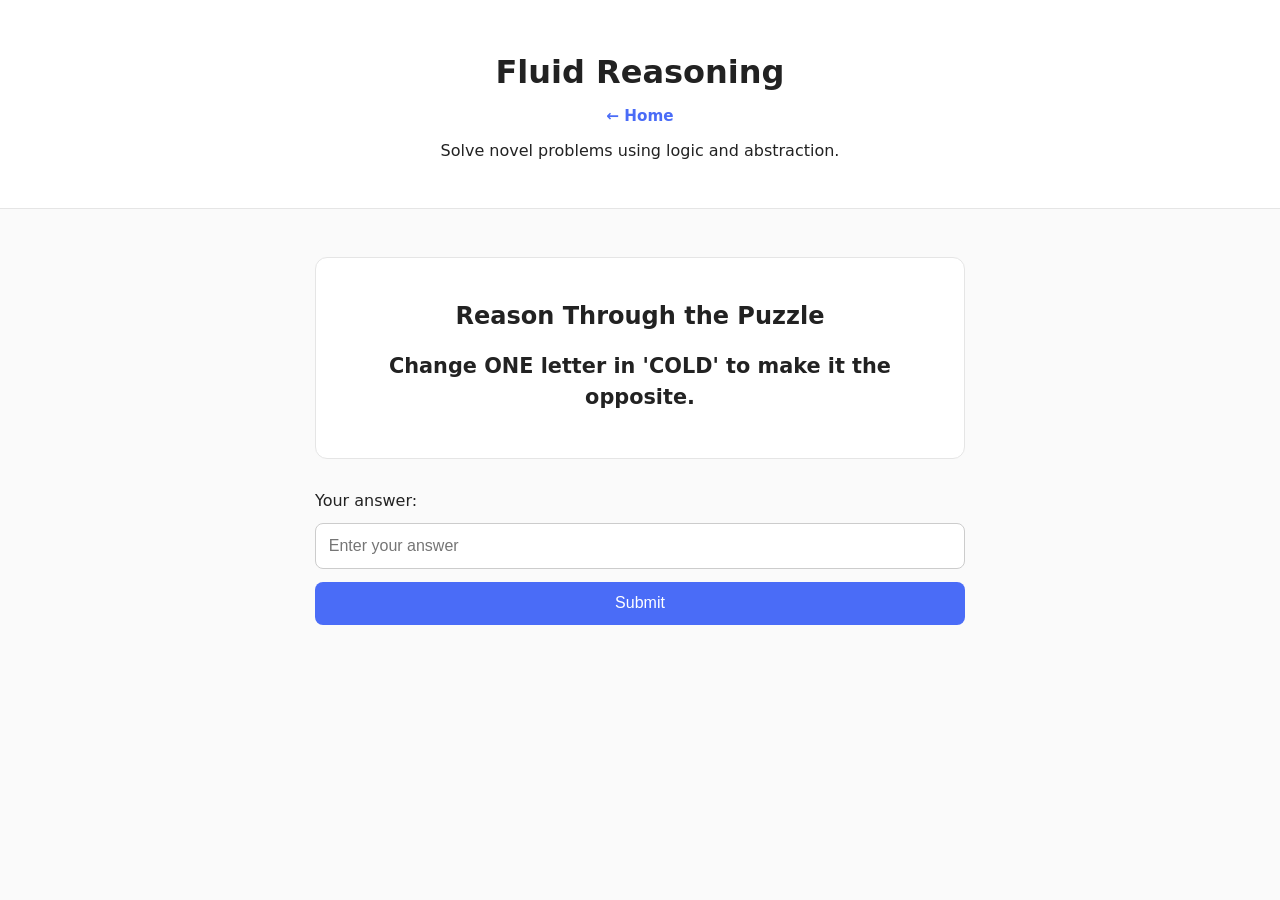
==== modules/fluid-reasoning/index.html @ 0c60d525 "Add files via upload" ====
<!DOCTYPE html>
<html lang="en">
<head>
    <meta charset="UTF-8" />
    <meta name="viewport" content="width=device-width, initial-scale=1.0" />
    <title>Fluid Reasoning — BrightFoundry</title>
    <link rel="stylesheet" href="styles.css" />
</head>

<body>

    <header class="module-header">
        <h1>Fluid Reasoning</h1>
        <a class="home-btn" href="../../index.html">← Home</a>
        <p>Solve novel problems using logic and abstraction.</p>
    </header>

    <main class="module-container">

        <div class="puzzle-box">
            <h2>Reason Through the Puzzle</h2>
            <p id="puzzle-display">Loading...</p>
        </div>

        <div class="input-area">
            <label for="user-answer">Your answer:</label>
            <input type="text" id="user-answer" placeholder="Enter your answer" />
            <button id="submit-btn">Submit</button>
        </div>

        <p id="feedback"></p>

        <div id="reflection-box" class="reflection hidden">
            <h3>Reflection</h3>
            <p></p>
        </div>

        <button id="next-btn" class="hidden">Next Puzzle</button>

    </main>

    <script src="logic.js"></script>
</body>
</html>
---- modules/fluid-reasoning/styles.css ----
/* ------------------------------
   Global
------------------------------ */
body {
    font-family: system-ui, sans-serif;
    background: #fafafa;
    color: #222;
    margin: 0;
    padding: 0;
}

/* ------------------------------
   Header
------------------------------ */
.module-header {
    text-align: center;
    padding: 2rem;
    background: #ffffff;
    border-bottom: 1px solid #e5e5e5;
}

.module-header h1 {
    font-size: 2rem;
    margin-bottom: 0.5rem;
}

/* Home Button */
.home-btn {
    display: inline-block;
    margin-top: 0.5rem;
    color: #4a6cf7;
    text-decoration: none;
    font-weight: 600;
    font-size: 0.95rem;
}

.home-btn:hover {
    text-decoration: underline;
}

/* ------------------------------
   Main Container
------------------------------ */
.module-container {
    max-width: 650px;
    margin: 2rem auto;
    padding: 1rem;
}

/* ------------------------------
   Puzzle Display
------------------------------ */
.puzzle-box {
    background: #ffffff;
    padding: 1.5rem;
    border-radius: 12px;
    border: 1px solid #e5e5e5;
    text-align: center;
    margin-bottom: 2rem;
}

.puzzle-box h2 {
    margin-bottom: 1rem;
}

#puzzle-display {
    font-size: 1.3rem;
    font-weight: 600;
    line-height: 1.5;
}

/* ------------------------------
   Input Area
------------------------------ */
.input-area {
    display: flex;
    flex-direction: column;
    gap: 0.8rem;
}

input {
    padding: 0.8rem;
    border-radius: 8px;
    border: 1px solid #ccc;
    font-size: 1rem;
}

button {
    padding: 0.8rem 1.2rem;
    background: #4a6cf7;
    color: #fff;
    border: none;
    border-radius: 8px;
    font-size: 1rem;
    cursor: pointer;
}

button:hover {
    background: #3d5be0;
}

.hidden {
    display: none;
}

/* ------------------------------
   Feedback
------------------------------ */
#feedback {
    margin-top: 1rem;
    font-weight: 600;
    text-align: center;
}

/* ------------------------------
   Reflection Box
------------------------------ */
.reflection {
    background: #eef3ff;
    border-left: 4px solid #4a6cf7;
    padding: 1rem;
    margin-top: 1.5rem;
    border-radius: 8px;
}

.reflection h3 {
    margin-bottom: 0.5rem;
}

/* ------------------------------
   Responsive
------------------------------ */
@media (max-width: 480px) {
    .module-container {
        padding: 0.5rem;
    }

    #puzzle-display {
        font-size: 1.2rem;
    }

    button {
        font-size: 0.95rem;
    }
}
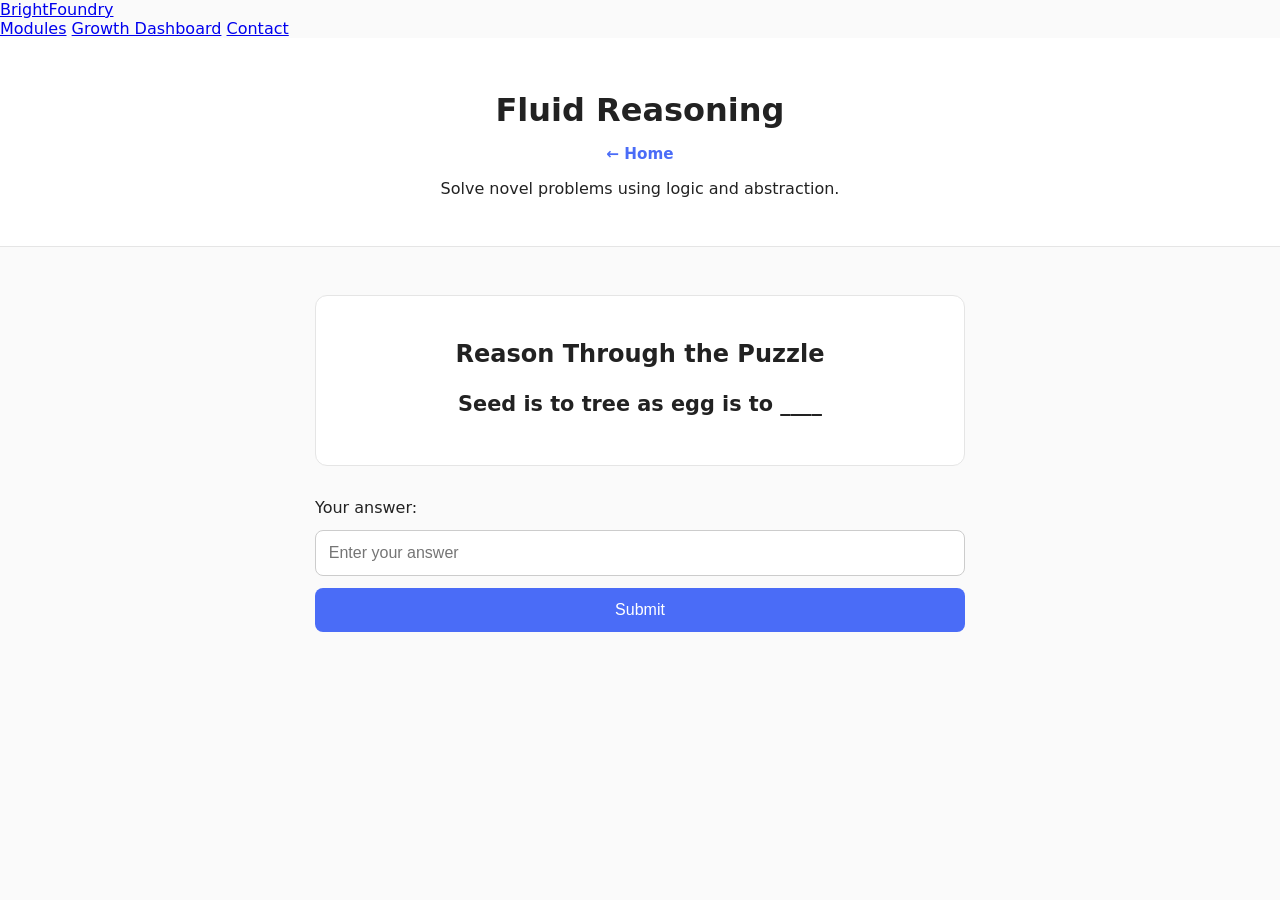
==== commit 6f179cd8: "Add files via upload" ====
--- a/modules/fluid-reasoning/index.html
+++ b/modules/fluid-reasoning/index.html
@@ -8,7 +8,16 @@
 </head>
 
 <body>
-
+<nav class="bf-nav">
+    <div class="nav-left">
+        <a href="../../index.html" class="nav-logo">BrightFoundry</a>
+    </div>
+    <div class="nav-right">
+        <a href="../../index.html#modules">Modules</a>
+        <a href="../../growth/growth.html">Growth Dashboard</a>
+        <a href="../../index.html#contact">Contact</a>
+    </div>
+</nav>
     <header class="module-header">
         <h1>Fluid Reasoning</h1>
         <a class="home-btn" href="../../index.html">← Home</a>
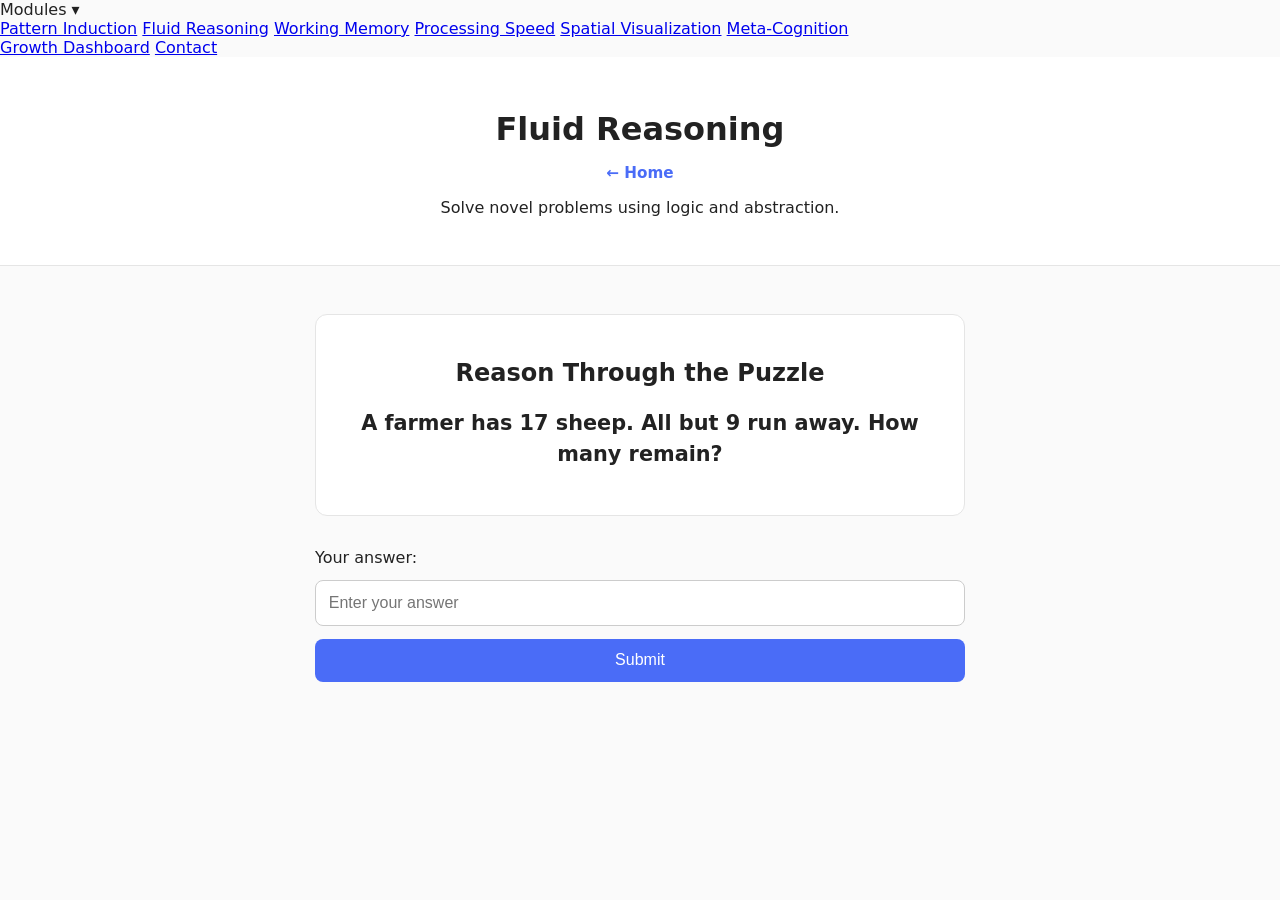
==== commit c21ea8e5: "Add files via upload" ====
--- a/modules/fluid-reasoning/index.html
+++ b/modules/fluid-reasoning/index.html
@@ -9,14 +9,23 @@
 
 <body>
 <nav class="bf-nav">
-    <div class="nav-left">
-        <a href="../../index.html" class="nav-logo">BrightFoundry</a>
+    <div class="nav-right">
+
+    <div class="dropdown">
+        <span class="dropdown-toggle">Modules ▾</span>
+        <div class="dropdown-menu">
+            <a href="modules/pattern-induction/index.html">Pattern Induction</a>
+            <a href="modules/fluid-reasoning/index.html">Fluid Reasoning</a>
+            <a href="modules/working-memory/index.html">Working Memory</a>
+            <a href="modules/processing-speed/index.html">Processing Speed</a>
+            <a href="modules/spatial-visualization/index.html">Spatial Visualization</a>
+            <a href="modules/meta-cognition/index.html">Meta‑Cognition</a>
+        </div>
     </div>
-    <div class="nav-right">
-        <a href="../../index.html#modules">Modules</a>
-        <a href="../../growth/growth.html">Growth Dashboard</a>
-        <a href="../../index.html#contact">Contact</a>
-    </div>
+
+    <a href="growth/growth.html">Growth Dashboard</a>
+    <a href="#contact">Contact</a>
+</div>
 </nav>
     <header class="module-header">
         <h1>Fluid Reasoning</h1>
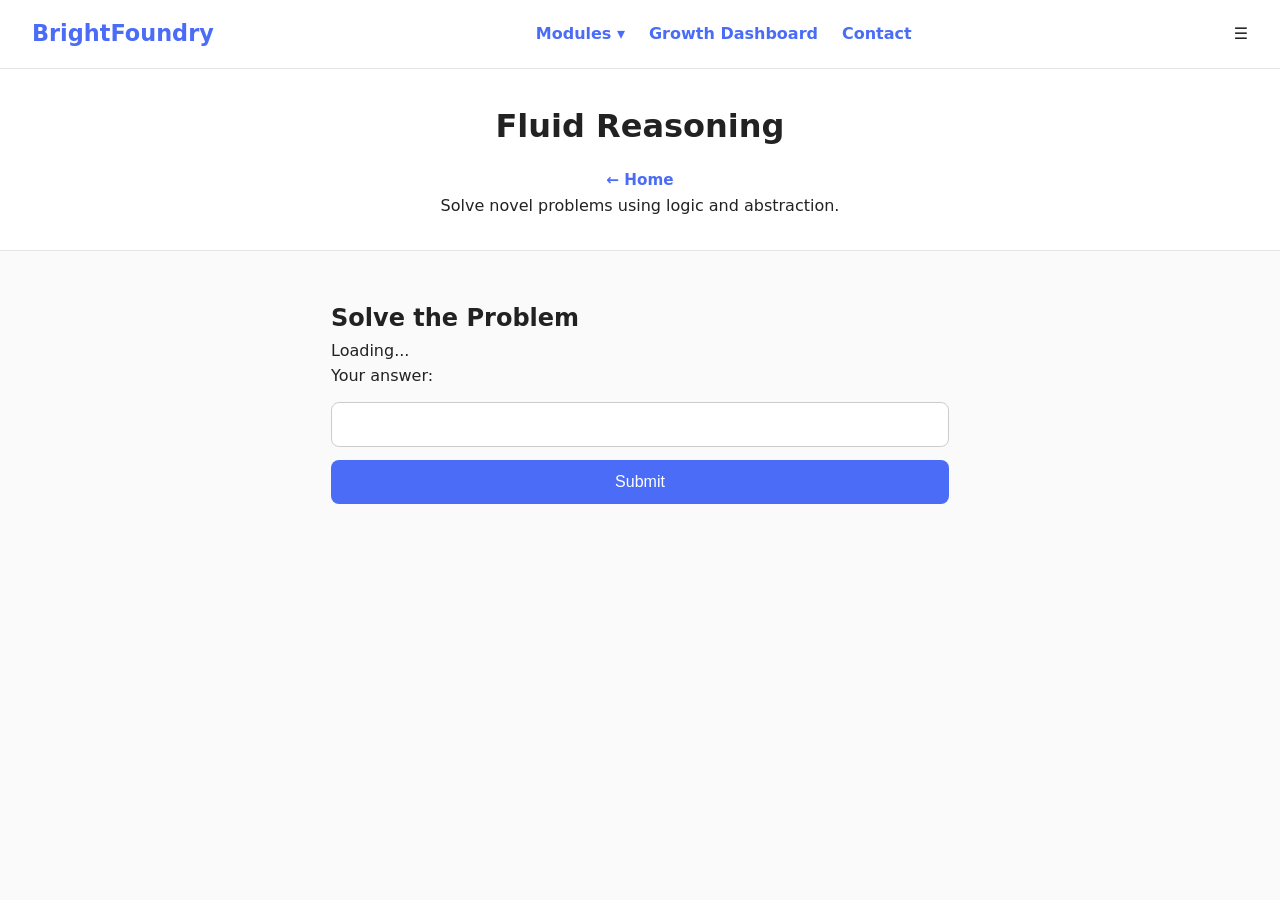
==== commit 65c7883c: "Add files via upload" ====
--- a/modules/fluid-reasoning/index.html
+++ b/modules/fluid-reasoning/index.html
@@ -4,59 +4,82 @@
     <meta charset="UTF-8" />
     <meta name="viewport" content="width=device-width, initial-scale=1.0" />
     <title>Fluid Reasoning — BrightFoundry</title>
+    <link rel="stylesheet" href="../../assets/css/global.css" />
     <link rel="stylesheet" href="styles.css" />
 </head>
 
 <body>
+
 <nav class="bf-nav">
-    <div class="nav-right">
+    <div class="nav-left">
+        <a href="../../index.html" class="nav-logo">BrightFoundry</a>
+    </div>
 
-    <div class="dropdown">
-        <span class="dropdown-toggle">Modules ▾</span>
-        <div class="dropdown-menu">
-            <a href="modules/pattern-induction/index.html">Pattern Induction</a>
-            <a href="modules/fluid-reasoning/index.html">Fluid Reasoning</a>
-            <a href="modules/working-memory/index.html">Working Memory</a>
-            <a href="modules/processing-speed/index.html">Processing Speed</a>
-            <a href="modules/spatial-visualization/index.html">Spatial Visualization</a>
-            <a href="modules/meta-cognition/index.html">Meta‑Cognition</a>
+    <div class="nav-right desktop-nav">
+        <div class="dropdown">
+            <span class="dropdown-toggle">Modules ▾</span>
+            <div class="dropdown-menu">
+                <a href="../pattern-induction/index.html">Pattern Induction</a>
+                <a href="../fluid-reasoning/index.html">Fluid Reasoning</a>
+                <a href="../working-memory/index.html">Working Memory</a>
+                <a href="../processing-speed/index.html">Processing Speed</a>
+                <a href="../spatial-visualization/index.html">Spatial Visualization</a>
+                <a href="../meta-cognition/index.html">Meta‑Cognition</a>
+            </div>
+        </div>
+
+        <a href="../../growth/growth.html">Growth Dashboard</a>
+        <a href="../../index.html#contact">Contact</a>
+    </div>
+
+    <div class="mobile-menu-icon" onclick="toggleMobileMenu()">☰</div>
+
+    <div id="mobile-menu" class="mobile-menu hidden">
+        <a href="../../index.html#modules">Modules</a>
+        <a href="../../growth/growth.html">Growth Dashboard</a>
+        <a href="../../index.html#contact">Contact</a>
+
+        <div class="mobile-submenu">
+            <a href="../pattern-induction/index.html">Pattern Induction</a>
+            <a href="../fluid-reasoning/index.html">Fluid Reasoning</a>
+            <a href="../working-memory/index.html">Working Memory</a>
+            <a href="../processing-speed/index.html">Processing Speed</a>
+            <a href="../spatial-visualization/index.html">Spatial Visualization</a>
+            <a href="../meta-cognition/index.html">Meta‑Cognition</a>
         </div>
     </div>
+</nav>
 
-    <a href="growth/growth.html">Growth Dashboard</a>
-    <a href="#contact">Contact</a>
-</div>
-</nav>
-    <header class="module-header">
-        <h1>Fluid Reasoning</h1>
-        <a class="home-btn" href="../../index.html">← Home</a>
-        <p>Solve novel problems using logic and abstraction.</p>
-    </header>
+<script>
+function toggleMobileMenu() {
+    document.getElementById("mobile-menu").classList.toggle("hidden");
+}
+</script>
 
-    <main class="module-container">
+<header class="module-header">
+    <h1>Fluid Reasoning</h1>
+    <a class="home-btn" href="../../index.html">← Home</a>
+    <p>Solve novel problems using logic and abstraction.</p>
+</header>
 
-        <div class="puzzle-box">
-            <h2>Reason Through the Puzzle</h2>
-            <p id="puzzle-display">Loading...</p>
-        </div>
+<main class="module-container">
 
-        <div class="input-area">
-            <label for="user-answer">Your answer:</label>
-            <input type="text" id="user-answer" placeholder="Enter your answer" />
-            <button id="submit-btn">Submit</button>
-        </div>
+    <div class="reasoning-box">
+        <h2>Solve the Problem</h2>
+        <p id="problem-display">Loading...</p>
+    </div>
 
-        <p id="feedback"></p>
+    <div class="input-area">
+        <label>Your answer:</label>
+        <input id="user-answer" type="text" />
+        <button id="submit-btn">Submit</button>
+    </div>
 
-        <div id="reflection-box" class="reflection hidden">
-            <h3>Reflection</h3>
-            <p></p>
-        </div>
+    <p id="feedback"></p>
+    <button id="next-btn" class="hidden">Next Problem</button>
 
-        <button id="next-btn" class="hidden">Next Puzzle</button>
+</main>
 
-    </main>
-
-    <script src="logic.js"></script>
+<script src="logic.js"></script>
 </body>
 </html>
--- a/assets/css/global.css
+++ b/assets/css/global.css
@@ -0,0 +1,232 @@
+/* ------------------------------
+   Global Reset
+------------------------------ */
+* {
+    margin: 0;
+    padding: 0;
+    box-sizing: border-box;
+}
+
+body {
+    font-family: system-ui, sans-serif;
+    background: #fafafa;
+    color: #222;
+    line-height: 1.6;
+}
+
+/* ------------------------------
+   Global Navigation Bar
+------------------------------ */
+.bf-nav {
+    display: flex;
+    justify-content: space-between;
+    align-items: center;
+    padding: 1rem 2rem;
+    background: #ffffff;
+    border-bottom: 1px solid #e5e5e5;
+    position: sticky;
+    top: 0;
+    z-index: 1000;
+}
+
+.nav-logo {
+    font-size: 1.4rem;
+    font-weight: 700;
+    color: #333;
+    text-decoration: none;
+}
+
+/* Right side links */
+.nav-right {
+    display: flex;
+    align-items: center;
+    gap: 1.5rem;
+}
+
+.bf-nav a {
+    text-decoration: none;
+    color: #4a6cf7;
+    font-weight: 600;
+}
+
+.bf-nav a:hover {
+    text-decoration: underline;
+}
+
+/* ------------------------------
+   Dropdown Menu
+------------------------------ */
+.dropdown {
+    position: relative;
+}
+
+.dropdown-toggle {
+    cursor: pointer;
+    color: #4a6cf7;
+    font-weight: 600;
+}
+
+.dropdown-menu {
+    position: absolute;
+    top: 2.4rem;
+    left: 0;
+    background: #ffffff;
+    border: 1px solid #e5e5e5;
+    border-radius: 8px;
+    padding: 0.5rem 0;
+    min-width: 200px;
+    display: none;
+    box-shadow: 0 6px 18px rgba(0,0,0,0.08);
+}
+
+.dropdown-menu a {
+    display: block;
+    padding: 0.6rem 1rem;
+    color: #333;
+    text-decoration: none;
+    font-weight: 500;
+}
+
+.dropdown-menu a:hover {
+    background: #eef3ff;
+}
+
+/* Show dropdown on hover */
+.dropdown:hover .dropdown-menu {
+    display: block;
+}
+
+/* ------------------------------
+   Header
+------------------------------ */
+.bf-header {
+    padding: 1.5rem 2rem;
+    background: #ffffff;
+    border-bottom: 1px solid #e5e5e5;
+}
+
+.bf-header .logo h1 {
+    font-size: 1.8rem;
+    font-weight: 700;
+    color: #333;
+}
+
+/* ------------------------------
+   Hero Section
+------------------------------ */
+.bf-hero {
+    text-align: center;
+    padding: 4rem 2rem;
+    max-width: 800px;
+    margin: 0 auto;
+}
+
+.bf-hero h2 {
+    font-size: 2.4rem;
+    margin-bottom: 1rem;
+    font-weight: 700;
+}
+
+.bf-hero p {
+    font-size: 1.1rem;
+    margin-bottom: 2rem;
+    color: #444;
+}
+
+.bf-cta {
+    display: inline-block;
+    padding: 0.8rem 1.6rem;
+    background: #4a6cf7;
+    color: #fff;
+    border-radius: 8px;
+    text-decoration: none;
+    font-weight: 600;
+    transition: background 0.2s ease;
+}
+
+.bf-cta:hover {
+    background: #3d5be0;
+}
+
+/* ------------------------------
+   Modules Section
+------------------------------ */
+.bf-modules {
+    padding: 3rem 2rem;
+    max-width: 1100px;
+    margin: 0 auto;
+}
+
+.bf-modules h3 {
+    text-align: center;
+    font-size: 1.8rem;
+    margin-bottom: 2rem;
+}
+
+.module-grid {
+    display: grid;
+    grid-template-columns: repeat(auto-fit, minmax(260px, 1fr));
+    gap: 1.5rem;
+}
+
+.module-card {
+    background: #ffffff;
+    padding: 1.5rem;
+    border-radius: 12px;
+    text-decoration: none;
+    color: #222;
+    border: 1px solid #e5e5e5;
+    transition: transform 0.15s ease, box-shadow 0.15s ease;
+}
+
+.module-card:hover {
+    transform: translateY(-4px);
+    box-shadow: 0 6px 18px rgba(0,0,0,0.08);
+}
+
+.module-card h4 {
+    font-size: 1.3rem;
+    margin-bottom: 0.5rem;
+    font-weight: 600;
+}
+
+.module-card p {
+    color: #555;
+}
+
+/* ------------------------------
+   Contact Section
+------------------------------ */
+.bf-contact {
+    padding: 3rem 2rem;
+    max-width: 800px;
+    margin: 0 auto;
+    text-align: center;
+}
+
+.bf-contact h3 {
+    font-size: 1.8rem;
+    margin-bottom: 1rem;
+}
+
+.bf-contact a {
+    color: #4a6cf7;
+    text-decoration: none;
+    font-weight: 600;
+}
+
+.bf-contact a:hover {
+    text-decoration: underline;
+}
+
+/* ------------------------------
+   Footer
+------------------------------ */
+.bf-footer {
+    text-align: center;
+    padding: 2rem;
+    margin-top: 3rem;
+    background: #f0f0f0;
+    color: #555;
+    font-size: 0.9rem;
+}
